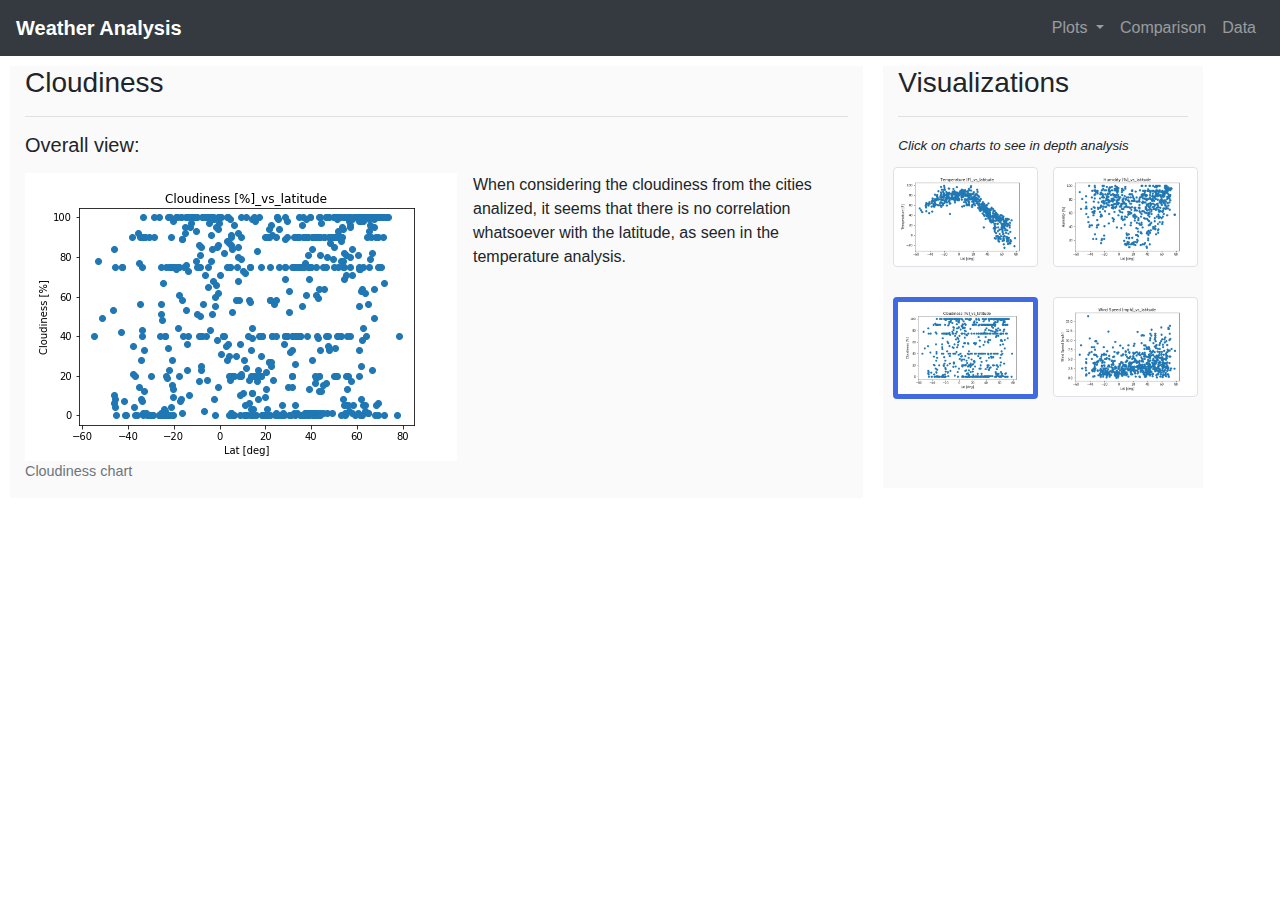
==== cloudiness.html @ 35d7d369 "Add files via upload" ====
<!DOCTYPE html>
<html lang="en">

<head>
  <meta charset="UTF-8">
  <title>Bootstrap Visualization Dashboard</title>
  <!-- Bootstrap CSS -->
  <link rel="stylesheet" href="https://stackpath.bootstrapcdn.com/bootstrap/4.4.1/css/bootstrap.min.css" integrity="sha384-Vkoo8x4CGsO3+Hhxv8T/Q5PaXtkKtu6ug5TOeNV6gBiFeWPGFN9MuhOf23Q9Ifjh" crossorigin="anonymous">
  
  <link rel="stylesheet" href="style.css">
</head>
<body>
  <nav class="navbar navbar-expand-md navbar-dark bg-dark">
    <a class="navbar-brand" href="index.html" ><span class="glyphicon glyphicon-cloud"></span> <strong>Weather Analysis</strong></a>
    <button class="navbar-toggler" type="button" data-toggle="collapse" data-target="#navbarSupportedContent" aria-controls="navbarSupportedContent" aria-expanded="false" aria-label="Toggle navigation">
      <span class="navbar-toggler-icon"></span>
    </button>

    <div class="collapse navbar-collapse" id="navbarSupportedContent">
      <ul class="navbar-nav ml-auto">
        <li class="nav-item dropdown">
          <a class="nav-link dropdown-toggle" href="#" id="navbarDropdown" role="button" data-toggle="dropdown" aria-haspopup="true" aria-expanded="false">
            Plots
          </a>
          <div class="dropdown-menu" aria-labelledby="navbarDropdown">
            <a class="dropdown-item" href="temperature.html">Max. Temperature</a>
            <a class="dropdown-item" href="humidity.html">Humidity</a>
            <a class="dropdown-item" href="cloudiness.html">Cloudiness</a>
            <a class="dropdown-item" href="wind_speed.html">Wind Speed</a>
          </div>
        </li>
        <li class="nav-item">
          <a class="nav-link" href="comparison.html">Comparison <span class="sr-only">(current)</span></a>
        </li>
        <li class="nav-item">
          <a class="nav-link" href="data.html">Data</a>
        </li>
      </ul>
    </div>
  </nav>

<main class="container-fluid">

  <div class="row">
    <div class="col-md-8 margins-std" style="background-color: rgb(250, 250, 250); margin: 10px;">
        <h3><span class="glyphicon glyphicon-asterisk"></span>Cloudiness</h3>
        <hr>
        
        <section>
            <h5>Overall view:</h5>
            <p>
                <figure class="figure" style="float: left;">
                    <img src="Images/Cloudiness [%]_vs_latitude.png"
                        alt="Cloudiness chart"
                        style="margin-right: 1em;"
                        class="img-fluid">
                    <figcaption class="figure-caption">Cloudiness chart</figcaption>
                </figure>
                When considering the cloudiness from the cities analized, it seems that there is no correlation
                whatsoever with the latitude, as seen in the temperature analysis.
                
            </p>
            
        </section>
 
        
        
    </div>
  
    <aside class="col-md-3 margins-std no-gutters" style="background-color: rgb(250, 250, 250);">
      <h3 class="titles">Visualizations</h3>
      <hr>
      <h15 style="font-size: smaller;"><em>Click on charts to see in depth analysis</em></h15>
      <div class="row">
        <div class="nav col">
          <a href="temperature.html">
            <img src="Images\Temperature [F]_vs_latitude.png" alt="img_Temperature" class="img-thumbnail margins-std img-fluid"/>
          </a>
        </div>

        <div class="nav col">
          <a href="humidity.html">
            <img src="Images\Humidity [%]_vs_latitude.png" alt="img_Humidity" class="img-thumbnail margins-std img-fluid"/>
          </a>
        </div>
      </div>
      <div class="row">
        <div class="nav col">
          <a href="cloudiness.html">
            <img src="Images\Cloudiness [%]_vs_latitude.png" alt="img_Cloudiness" class="img-thumbnail margins-std img-fluid"
            style="border-width: thick; border-color:royalblue"
            />
          </a>
        </div>
        <div class="nav col">
          <a href="wind_speed.html">
            <img src="Images\Wind Speed [mph]_vs_latitude.png" alt="img_Wind_Speed" class="img-thumbnail margins-std img-fluid"/>
          </a>
        </div>
      </div>
    </aside>    
  </div>
</main>

<script src="https://code.jquery.com/jquery-3.4.1.slim.min.js" integrity="sha384-J6qa4849blE2+poT4WnyKhv5vZF5SrPo0iEjwBvKU7imGFAV0wwj1yYfoRSJoZ+n" crossorigin="anonymous"></script>
<script src="https://cdn.jsdelivr.net/npm/popper.js@1.16.0/dist/umd/popper.min.js" integrity="sha384-Q6E9RHvbIyZFJoft+2mJbHaEWldlvI9IOYy5n3zV9zzTtmI3UksdQRVvoxMfooAo" crossorigin="anonymous"></script>
<script src="https://stackpath.bootstrapcdn.com/bootstrap/4.4.1/js/bootstrap.min.js" integrity="sha384-wfSDF2E50Y2D1uUdj0O3uMBJnjuUD4Ih7YwaYd1iqfktj0Uod8GCExl3Og8ifwB6" crossorigin="anonymous"></script>

</body>

</html>
---- style.css ----
.mt1 {
    padding: 10px;
    background-color:white;
   
}
.p{
    text-align: left;
    text-indent: 2em;
}

.img{
    float: left;
    margin: 10px 20px 20px 10px;
    display: block;
    border-style:solid;
    border-color:gray;
    
}

.margins-std{
    margin: 10px 20px 20px 10px;
}

.img-max-w{
    max-width: 50%;
}
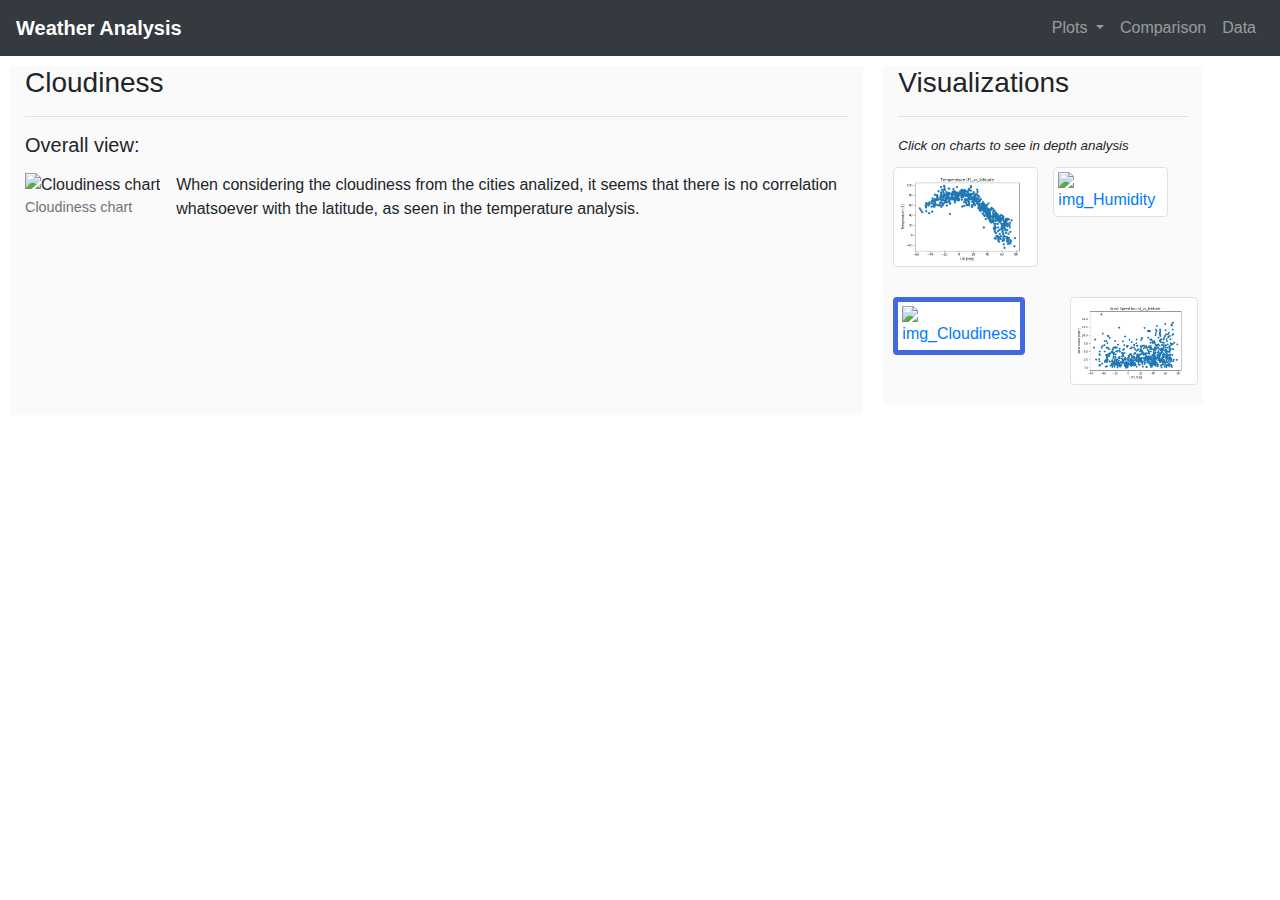
==== commit 03a76c62: "added mobile feature" ====
--- a/cloudiness.html
+++ b/cloudiness.html
@@ -4,6 +4,7 @@
 <head>
   <meta charset="UTF-8">
   <title>Bootstrap Visualization Dashboard</title>
+  <meta name="viewport" content="width=device-width, initial-scale=1">
   <!-- Bootstrap CSS -->
   <link rel="stylesheet" href="https://stackpath.bootstrapcdn.com/bootstrap/4.4.1/css/bootstrap.min.css" integrity="sha384-Vkoo8x4CGsO3+Hhxv8T/Q5PaXtkKtu6ug5TOeNV6gBiFeWPGFN9MuhOf23Q9Ifjh" crossorigin="anonymous">
   
@@ -50,7 +51,7 @@
             <h5>Overall view:</h5>
             <p>
                 <figure class="figure" style="float: left;">
-                    <img src="Images/Cloudiness [%]_vs_latitude.png"
+                    <img src="Images/Cloudiness[perc]_vs_latitude.png"
                         alt="Cloudiness chart"
                         style="margin-right: 1em;"
                         class="img-fluid">
@@ -74,27 +75,27 @@
       <div class="row">
         <div class="nav col">
           <a href="temperature.html">
-            <img src="Images\Temperature [F]_vs_latitude.png" alt="img_Temperature" class="img-thumbnail margins-std img-fluid"/>
+            <img src="Images\Temperature[F]_vs_latitude.png" alt="img_Temperature" class="img-thumbnail margins-std img-fluid"/>
           </a>
         </div>
 
         <div class="nav col">
           <a href="humidity.html">
-            <img src="Images\Humidity [%]_vs_latitude.png" alt="img_Humidity" class="img-thumbnail margins-std img-fluid"/>
+            <img src="Images\Humidity[perc]_vs_latitude.png" alt="img_Humidity" class="img-thumbnail margins-std img-fluid"/>
           </a>
         </div>
       </div>
       <div class="row">
         <div class="nav col">
           <a href="cloudiness.html">
-            <img src="Images\Cloudiness [%]_vs_latitude.png" alt="img_Cloudiness" class="img-thumbnail margins-std img-fluid"
+            <img src="Images\Cloudiness[perc]_vs_latitude.png" alt="img_Cloudiness" class="img-thumbnail margins-std img-fluid"
             style="border-width: thick; border-color:royalblue"
             />
           </a>
         </div>
         <div class="nav col">
           <a href="wind_speed.html">
-            <img src="Images\Wind Speed [mph]_vs_latitude.png" alt="img_Wind_Speed" class="img-thumbnail margins-std img-fluid"/>
+            <img src="Images\Wind Speed[mph]_vs_latitude.png" alt="img_Wind_Speed" class="img-thumbnail margins-std img-fluid"/>
           </a>
         </div>
       </div>
